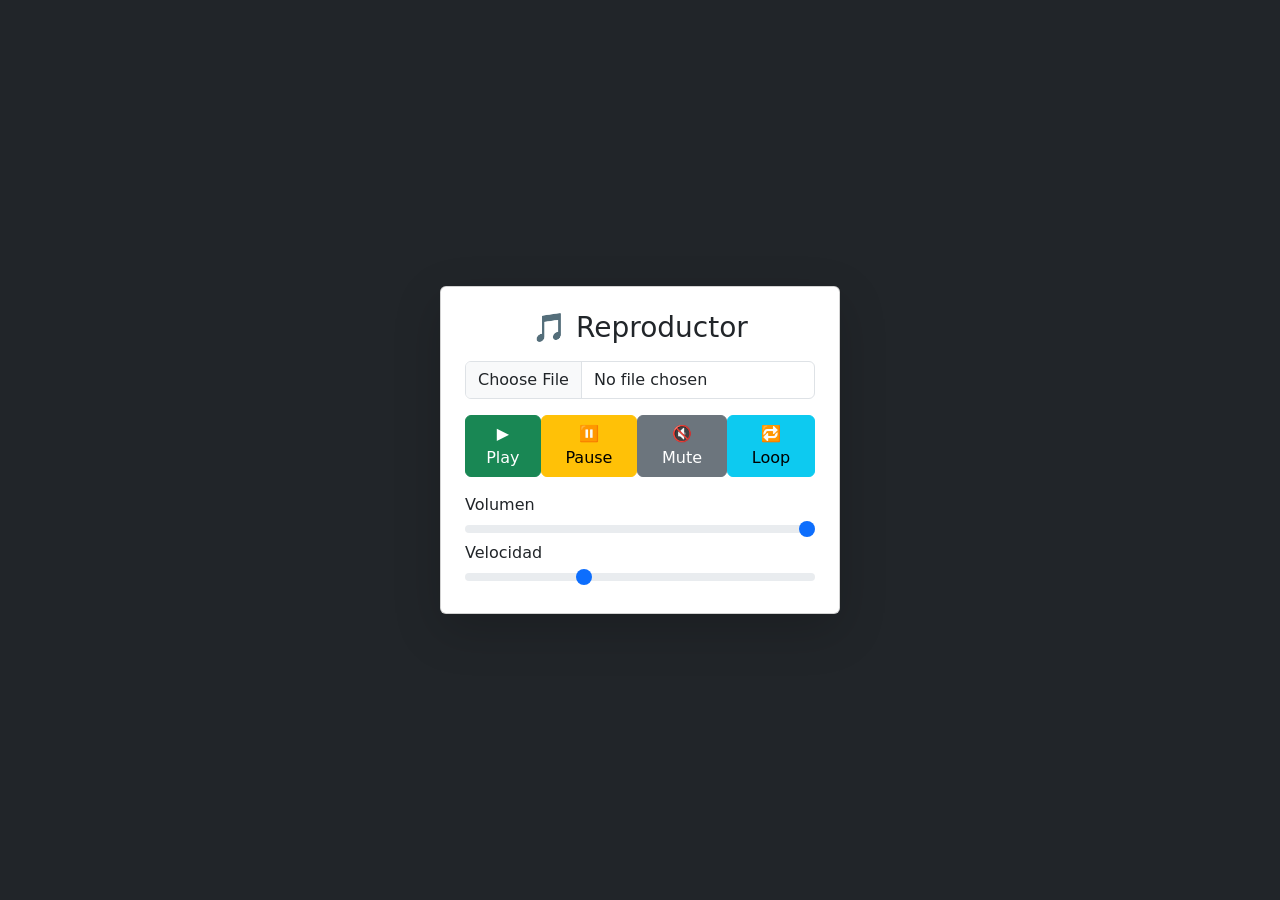
==== audio/index.html @ 077ec1c4 "dayrenn" ====
<!DOCTYPE html>
<html lang="es">
<head>
    <meta charset="UTF-8">
    <title>Reproductor de Audio</title>

    
    <link href="https://cdn.jsdelivr.net/npm/bootstrap@5.3.2/dist/css/bootstrap.min.css" rel="stylesheet">
</head>
<body class="bg-dark text-white d-flex justify-content-center align-items-center vh-100">

    <div class="card p-4 shadow-lg" style="width: 400px;">
        <h3 class="text-center mb-3">🎵 Reproductor</h3>

       
        <input type="file" id="seleccionar" class="form-control mb-3" accept=".mp3,.wav">

        
        <div class="d-flex justify-content-between mb-3">
            <button id="play" class="btn btn-success">▶️ Play</button>
            <button id="pause" class="btn btn-warning">⏸️ Pause</button>
            <button id="mute" class="btn btn-secondary">🔇 Mute</button>
            <button id="loop" class="btn btn-info">🔁 Loop</button>
        </div>

        
        <label>Volumen</label>
        <input type="range" id="volumen" class="form-range" min="0" max="1" step="0.1" value="1">

      
        <label>Velocidad</label>
        <input type="range" id="velocidad" class="form-range" min="0.5" max="2" step="0.1" value="1">

    </div>

    <script src="js/codigo.js"></script>
</body>
</html>
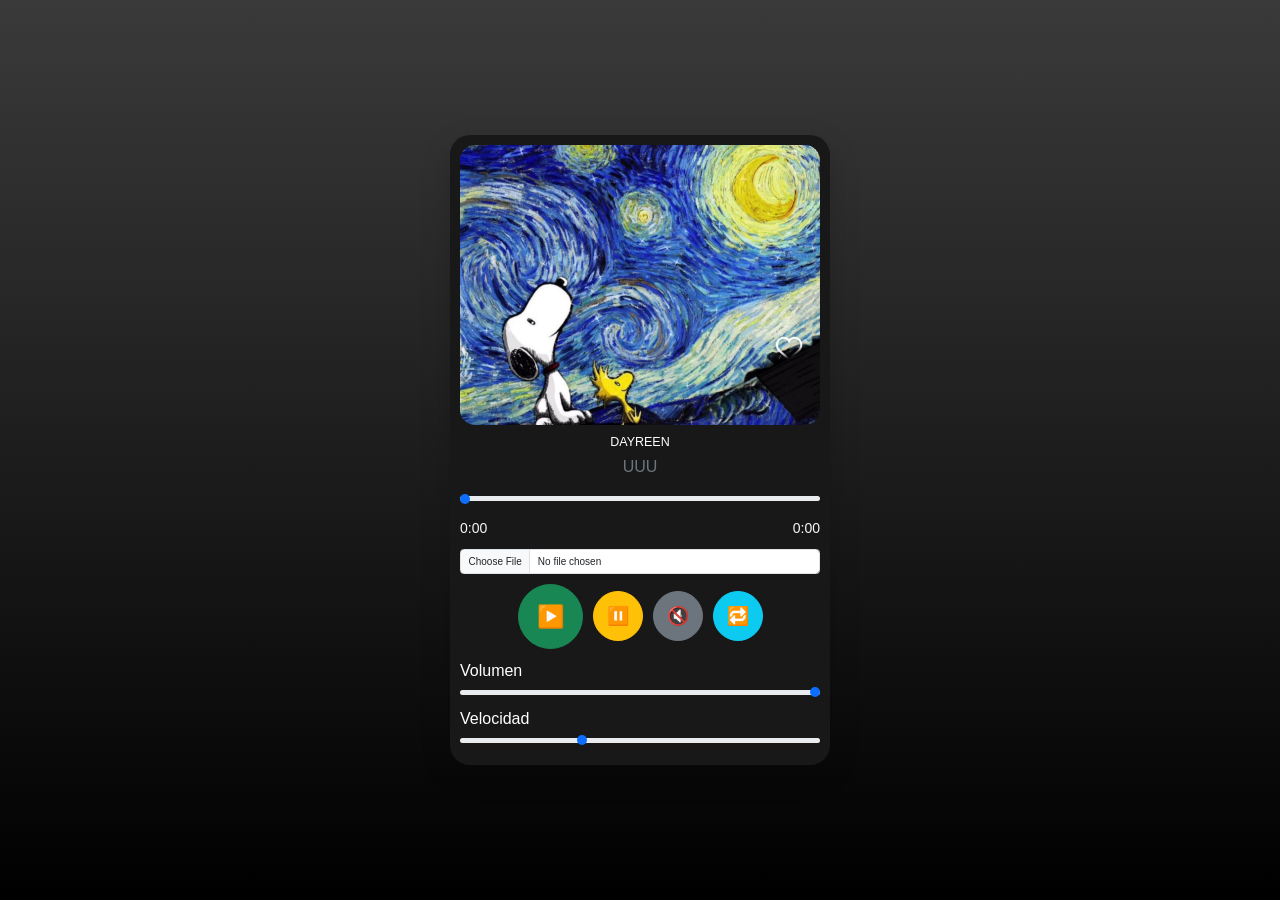
==== commit 6846d3ae: "day" ====
--- a/audio/index.html
+++ b/audio/index.html
@@ -1,38 +1,55 @@
 <!DOCTYPE html>
 <html lang="es">
+
 <head>
     <meta charset="UTF-8">
-    <title>Reproductor de Audio</title>
+    <title>Reproductor</title>
 
-    
     <link href="https://cdn.jsdelivr.net/npm/bootstrap@5.3.2/dist/css/bootstrap.min.css" rel="stylesheet">
+    <link rel="stylesheet" href="css/estilos.css">
 </head>
-<body class="bg-dark text-white d-flex justify-content-center align-items-center vh-100">
 
-    <div class="card p-4 shadow-lg" style="width: 400px;">
-        <h3 class="text-center mb-3">🎵 Reproductor</h3>
+<body class="d-flex justify-content-center align-items-center vh-100">
 
-       
+    <div class="card-player p-3 shadow-lg text-center">
+        <div class="album-img mb-3"></div>
+
+        <h5>DAYREEN</h5>
+        <p class="text-secondary">UUU</p>
+
+        <div class="disco-container mb-3">
+            <div class="disco"></div>
+        </div>
+
+
+        <div class="mb-2">
+            <input type="range" id="progreso" value="0" min="0" step="1" class="form-range">
+        </div>
+
+
+        <div class="d-flex justify-content-between text-light small mb-3">
+            <span id="tiempoActual">0:00</span>
+            <span id="duracion">0:00</span>
+        </div>
+
         <input type="file" id="seleccionar" class="form-control mb-3" accept=".mp3,.wav">
 
-        
-        <div class="d-flex justify-content-between mb-3">
-            <button id="play" class="btn btn-success">▶️ Play</button>
-            <button id="pause" class="btn btn-warning">⏸️ Pause</button>
-            <button id="mute" class="btn btn-secondary">🔇 Mute</button>
-            <button id="loop" class="btn btn-info">🔁 Loop</button>
+        <div class="d-flex justify-content-center gap-3 controls mb-3">
+            <button id="play" class="btn btn-success">▶️</button>
+            <button id="pause" class="btn btn-warning">⏸️</button>
+            <button id="mute" class="btn btn-secondary">🔇</button>
+            <button id="loop" class="btn btn-info">🔁</button>
         </div>
 
-        
-        <label>Volumen</label>
+        <label class="text-start w-100">Volumen</label>
         <input type="range" id="volumen" class="form-range" min="0" max="1" step="0.1" value="1">
 
-      
-        <label>Velocidad</label>
+        <label class="text-start w-100">Velocidad</label>
         <input type="range" id="velocidad" class="form-range" min="0.5" max="2" step="0.1" value="1">
 
     </div>
 
     <script src="js/codigo.js"></script>
 </body>
+
 </html>
--- a/audio/css/estilos.css
+++ b/audio/css/estilos.css
@@ -0,0 +1,61 @@
+:root{
+    --negro:#000;
+    --blanco:#fff;
+}
+
+html{
+    box-sizing: border-box;
+    font-size: 62.5%;
+}
+
+*,*::before,*::after{
+    box-sizing: inherit;
+}
+
+body{
+    font-size: 1.6rem;
+    background: linear-gradient(to bottom, #3a3a3a, #000);
+    font-family: Arial, Helvetica, sans-serif;
+}
+
+
+.card-player{
+    width: 380px;
+    border-radius: 20px;
+    background: #181818;
+    color: white;
+    padding: 20px;
+}
+
+.album-img{
+    width: 100%;
+    height: 280px;
+    border-radius: 15px;
+
+    background-image: url("../imagenes/snoppy.jpg");
+    background-size: cover;
+    background-position: center;
+    background-repeat: no-repeat;
+}
+
+.controls{
+    align-items: center;
+}
+
+.controls button{
+    border-radius: 50%;
+    width: 50px;
+    height: 50px;
+    font-size: 18px;
+}
+#play{
+    width: 65px;
+    height: 65px;
+    font-size: 22px;
+}
+
+.controls button:hover{
+    transform: scale(1.1);
+    transition: 0.2s;
+}
+
